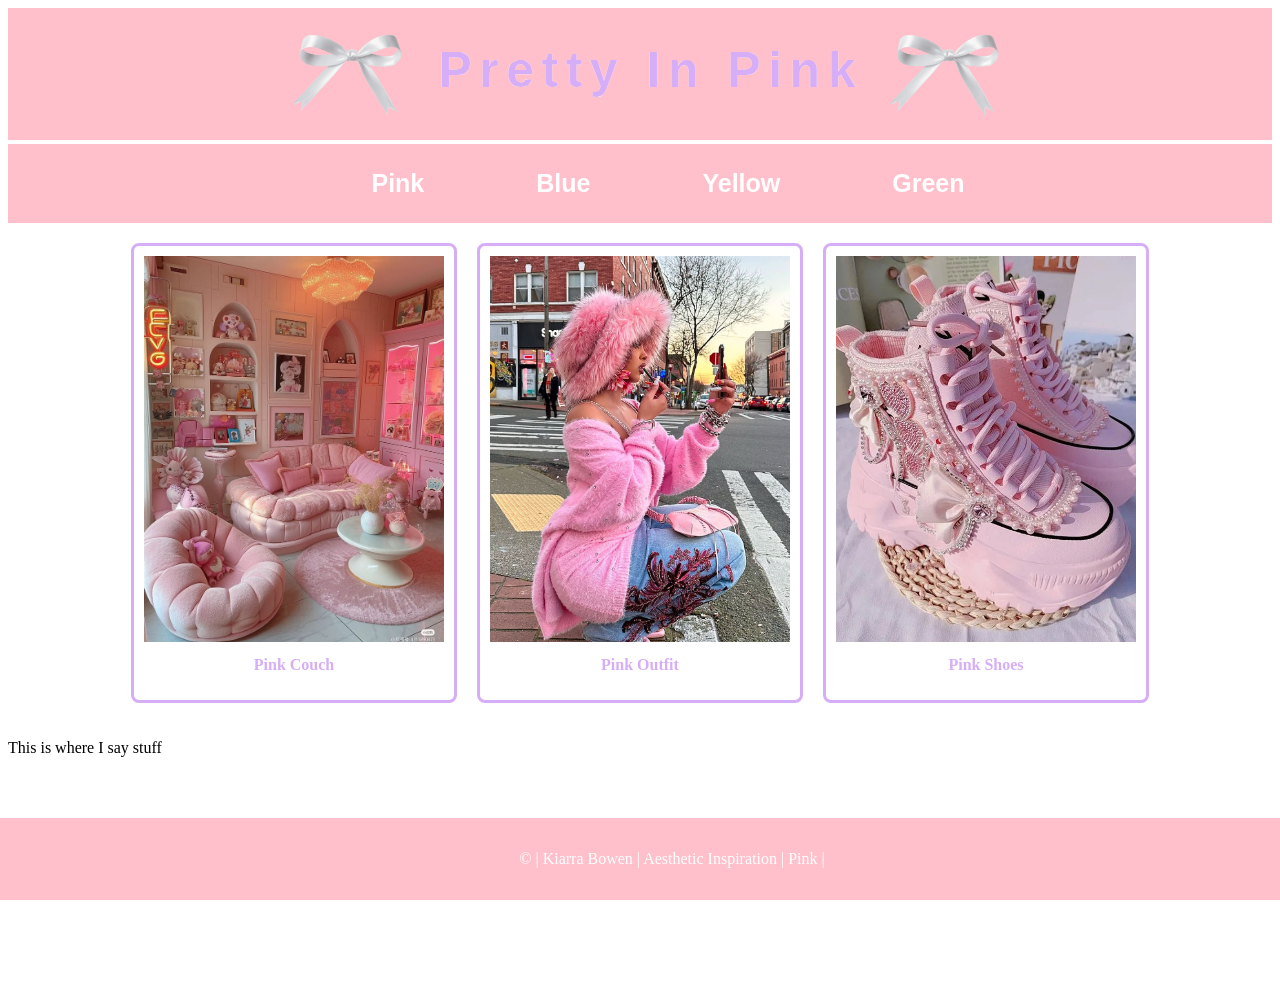
==== index.html @ 9c442b80 "ad" ====
<!DOCTYPE html>
<html lang="en">
<head>
    <link rel="stylesheet" href="stylepage.css">
    <meta charset="UTF-8">
    <meta name="viewport" content="width=device-width, initial-scale=1.0">
    <title>Pretty In Pink</title>
</head>
<header><h1 class="pinkh"><img src="img/bow.png" alt="bow" class="bow"> Pretty In Pink<img src="img/bow.png" alt="bow" class="bow"></h1></header><hr class="navline">

<!--body-->

<body>
 <nav class="main-nav">
      <ul>
         <li><a href="/index.html">Pink</a></li>
        <li><a href="/page1.html" class="blue">Blue</a></li>
        <li><a href="/page2.html" class="yellow">Yellow</a></li>
        <li><a href="/page3.html" class="green">Green</a></li>
      </ul>
    </nav>


<section class="cards-container">

<div class="cardpink">
  <img src="img/pinkhousedecor.jpg" alt="pinkcouch">
  <div class="cardpinkcenter">
    <p class="pcaption">Pink Couch</p>
  </div>
</div>

<div class="cardpink">
  <img src="img/pinkoutfit.jpg" alt="pinkoutfit">
  <div class="cardpinkcenter">
    <p class="pcaption">Pink Outfit</p>
  </div>
</div>

<div class="cardpink">
  <img src="img/pinkshoes.jpg" alt="pinkshoes">
  <div class="cardpinkcenter">
    <p class="pcaption">Pink Shoes</p>
  </div>
</div>

</section>

<section>
    <p>This is where I say stuff</p>

</section>
   
<!--end body-->

<!--footer-->
    <footer>
     ©<span id="year"> </span> | Kiarra Bowen | Aesthetic Inspiration | Pink |
  
    </footer>

<!--footer end-->
</body>
</html>
---- stylepage.css ----
/*nav bar/banner/header styles*/
{
  box-sizing: border-box;
  margin: 0;
  padding: 0;
}
nav {
  display: flex; 
  justify-content: center; 
  padding: rem 2rem; 
  background: pink;
  position: sticky;
  top: 0;

}
nav ul {
  display: flex; 
  list-style: none; 
  font-size: 25px;
  text-align: center;
  gap: 20rem;
  flex-wrap: nowrap;
  justify-content: center;
  overflow-x: auto;

}

nav li {
  padding-left: 1rem; 
  margin-left: 0;
 
}
nav a {
  text-decoration: none;
  color: white;
  font-family: 'Segoe UI', Tahoma, Geneva, Verdana, sans-serif;
  font-weight: bold;
}

body {
  padding-bottom: 200px;
}

nav a:hover {
  color: rgb(241, 128, 245);
  text-decoration: underline;
}

nav a.blue:hover {
  color: rgb(148, 228, 241);
}

nav a.yellow:hover {
  color: yellow;
}

nav a.green:hover {
  color: rgb(144, 216, 144);
}



/*end of nav bar*/

/*header and footer styles*/
header h1{
text-align: center;
font-family: Impact, Haettenschweiler, 'Arial Narrow Bold', sans-serif;
letter-spacing: 0.15em;
-webkit-text-stroke-width: .2px;
-webkit-text-stroke-color: rgb(255, 255, 255);
background-color: pink;
padding: 1rem;
margin: 0;
font-size: 60px;
}
.pinkh {
  color: rgb(214, 174, 247);
}
.blueh {
  color: rgb(148, 228, 241);
}
.yellowh {
  color: rgb(253, 228, 0);
}
.greenh {
  color: rgb(185, 245, 185);
}

.bow{
  height: 2em;
  vertical-align: middle;
}

.navline{
  border: 2px solid white;
  margin: 0;
}


footer {
  border-top: 2px solid white;
  background-color: pink;
  color: white;
  text-align: center;
  padding: 2rem;
}
footer {
  position: fixed;
  bottom: 0;
  width: 100%;
  right: 0;
  left: 0; 
}
/*end of header and footer styles*/

/*card edits*/

.cards-container {
  display: flex;
  justify-content: center;
  gap: 20px;
  flex-wrap: wrap;
  padding: 20px;
}

.cardpink {
  border: 3px solid rgb(214, 174, 247);
  border-radius: 8px;
  padding: 10px;
  width: 300px;
  flex-shrink: 0;
  transition: transform 0.3s ease, box-shadow 0.3s ease;
  cursor: pointer;
}

.cardpink:hover {
  transform: translateY(-10px);
  box-shadow: 0 8px 16px rgb(190, 110, 255);
}

.cardblue {
  border: 3px solid rgb(148, 228, 241);
  border-radius: 8px;
  padding: 10px;
  width: 300px;
  flex-shrink: 0;
  transition: transform 0.3s ease, box-shadow 0.3s ease;
  cursor: pointer;
}

.cardblue:hover {
  transform: translateY(-10px);
  box-shadow: 0 8px 16px rgb(81, 191, 207);
}

.cardyellow {
  border: 3px solid rgb(253, 228, 0);
  border-radius: 8px;
  padding: 10px;
  width: 300px;
  flex-shrink: 0;
  transition: transform 0.3s ease, box-shadow 0.3s ease;
  cursor: pointer;
}

.cardyellow:hover {
  transform: translateY(-10px);
  box-shadow: 0 8px 16px rgb(243, 221, 23);
}

.cardgreen {
  border: 3px solid rgb(185, 245, 185);
  border-radius: 8px;
  padding: 10px;
  width: 300px;
  flex-shrink: 0;
  transition: transform 0.3s ease, box-shadow 0.3s ease;
  cursor: pointer;
}

.cardgreen:hover {
  transform: translateY(-10px);
  box-shadow: 0 8px 16px rgb(92, 252, 92);
}

.cardpink img,
.cardblue img,
.cardyellow img,
.cardgreen img {
  width: 100%;
  aspect-ratio: 70/90;
  object-fit: cover;
}

.pcaption{
  text-align: center;
  font-weight: bold;
  margin-top: 10px;
  color: rgb(214, 174, 247);
}

.bcaption{
  text-align: center;
  font-weight: bold;
  margin-top: 10px;
  color: rgb(148, 228, 241);
}

.greencaption{
  text-align: center;
  font-weight: bold;
  margin-top: 10px;
  color: rgb(185, 245, 185);
}

.yellowcaption{
  text-align: center;
  font-weight: bold;
  margin-top: 10px;
  color: rgb(224, 203, 6);
}


/*end of card edits*/

/* media queries*/

@media screen and (max-width: 1400px){

  header h1 {
    font-size: 50px;
  }
  .banner .welcome {
    font-size: 40px;
  }
  nav ul {
    gap: 6rem;
  }

@media screen and (max-width: 960px){

  header h1 {
    font-size: 40px;
  }
  .banner .welcome {
    font-size: 28px;
  }
  nav li{
    font-size: 18px;
  }
  nav ul {
    gap: 2rem;
  }
@media screen and (max-width: 700px){

  header h1 {
    font-size: 32px;
  }
  .banner .welcome {
    position: relative;
    text-align: center;
    padding:10px; 
  }

   .banner .welcome span{
    font-size: 1em;
   }
     nav li{
    font-size: 18px;
  }
  nav ul {
    gap: 1rem;
  }
  .images li{
    width: 100%;
    display: block;
    margin: 20px auto;
  }

  @media screen and (max-width: 560px){
    header h1 {
      font-size: 24px;
    }
    nav ul {
      gap: 0.5rem;
      flex-wrap: nowrap;
      overflow-x: auto;
    }
    nav li{
      font-size: 16px;
      white-space: nowrap;
  }
  /*end of media queries*/
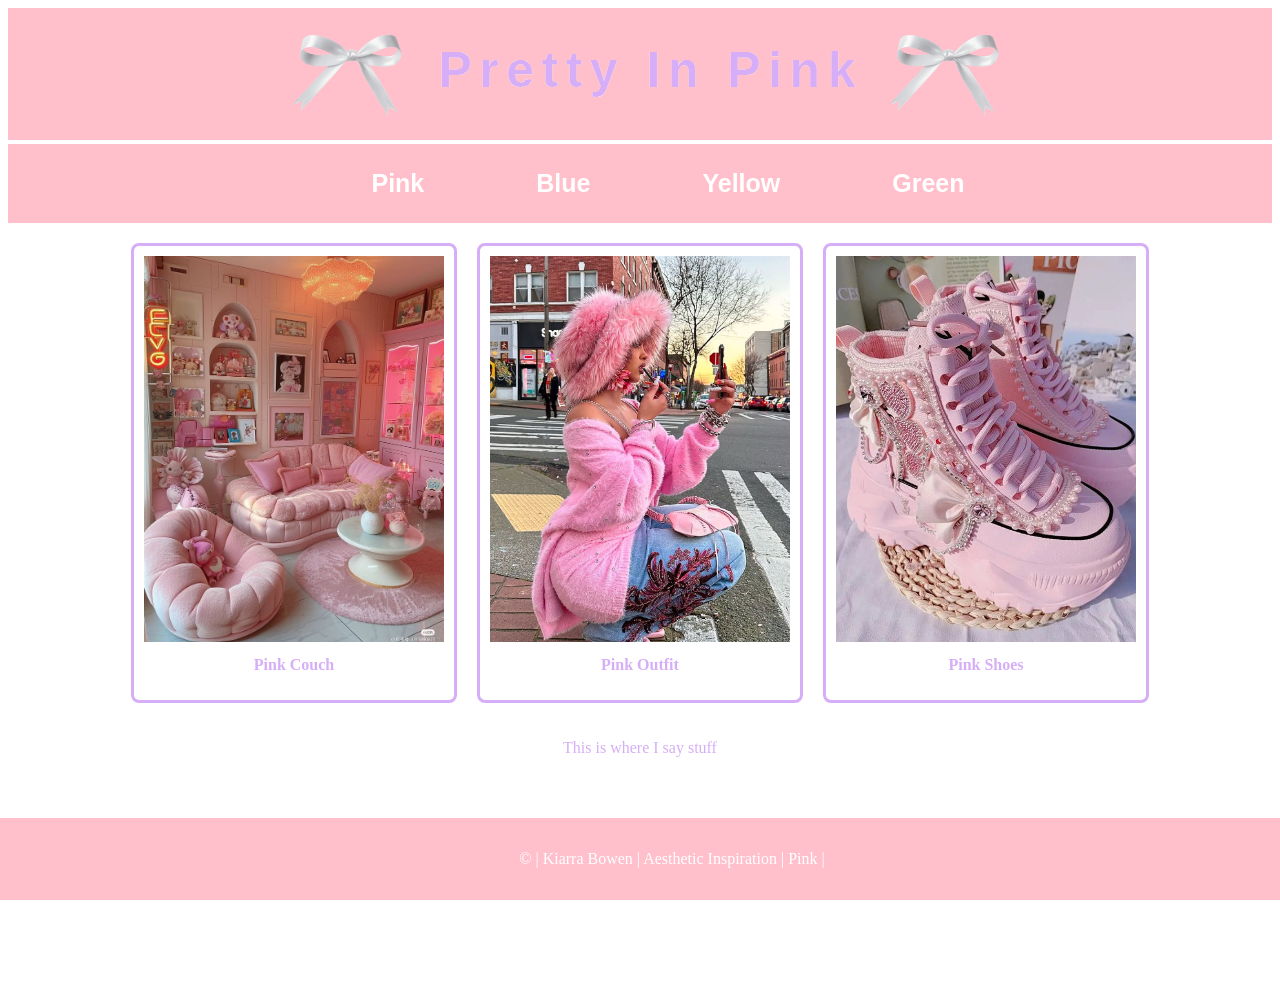
==== commit 27a0b05a: "text align center" ====
--- a/index.html
+++ b/index.html
@@ -8,7 +8,7 @@
 </head>
 <header><h1 class="pinkh"><img src="img/bow.png" alt="bow" class="bow"> Pretty In Pink<img src="img/bow.png" alt="bow" class="bow"></h1></header><hr class="navline">
 
-<!--body-->
+<!--pagefiller-->
 
 <body>
  <nav class="main-nav">
@@ -47,11 +47,11 @@
 </section>
 
 <section>
-    <p>This is where I say stuff</p>
+    <p class="pinkp">This is where I say stuff</p>
 
 </section>
    
-<!--end body-->
+<!--pagefiller-->
 
 <!--footer-->
     <footer>
--- a/stylepage.css
+++ b/stylepage.css
@@ -224,6 +224,26 @@
 
 
 /*end of card edits*/
+
+/*colors for paragraph text*/
+.pinkp {
+  color: rgb(214, 174, 247);
+  text-align: center;
+}
+.bluep {
+  color: rgb(148, 228, 241);
+  text-align: center;
+}
+.yellowp {
+  color: rgb(253, 228, 0);
+  text-align: center;
+}
+.greenp {
+  color: rgb(185, 245, 185);
+  text-align: center;
+}
+/*end of colors for paragraph text*/
+
 
 /* media queries*/
 
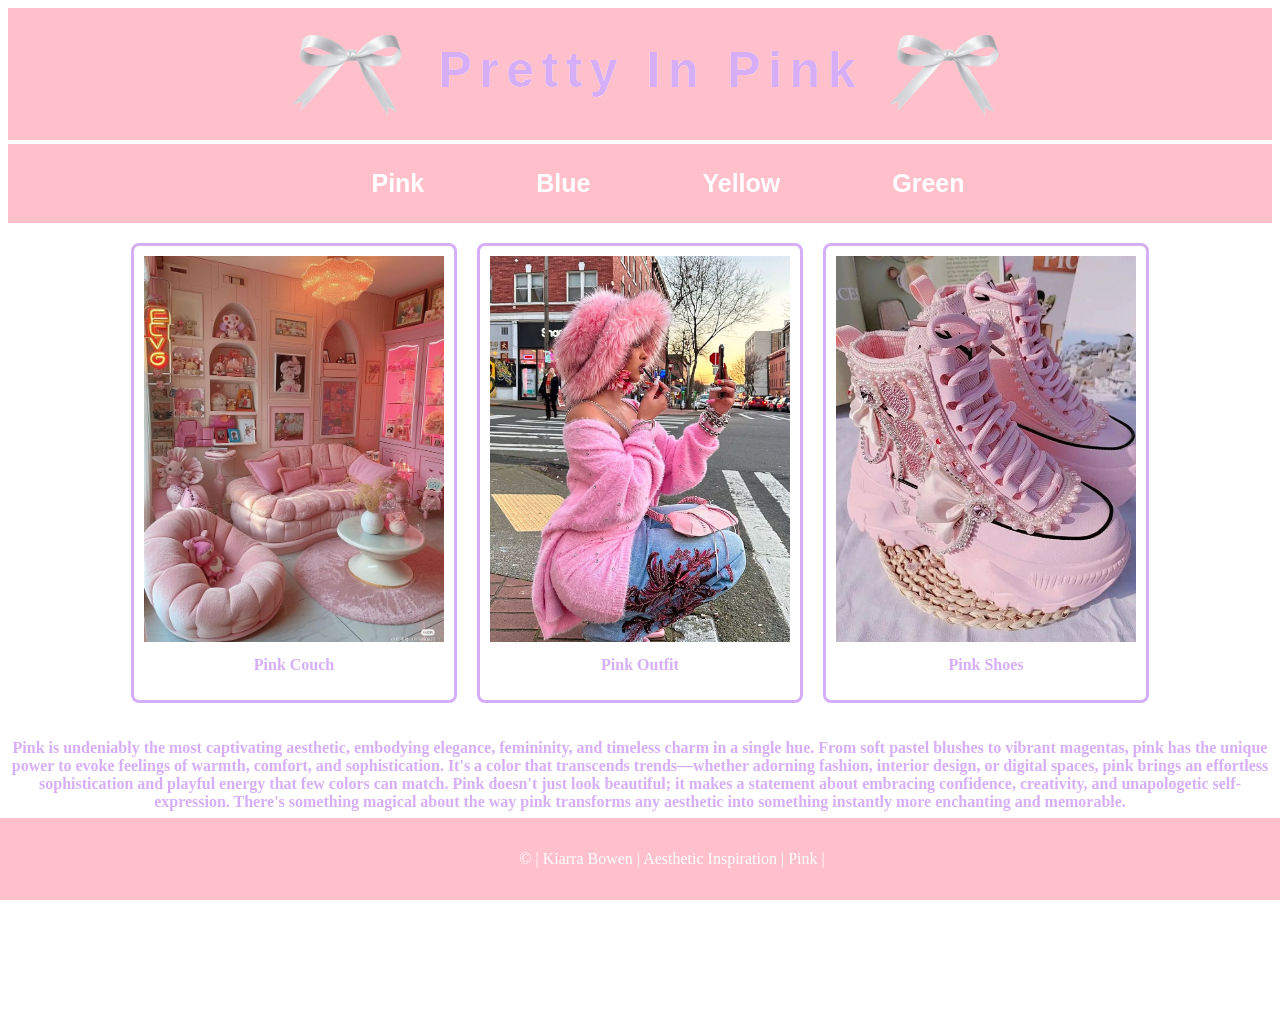
==== commit 7a4aab05: "filler" ====
--- a/index.html
+++ b/index.html
@@ -47,7 +47,7 @@
 </section>
 
 <section>
-    <p class="pinkp">This is where I say stuff</p>
+    <p class="pinkp">Pink is undeniably the most captivating aesthetic, embodying elegance, femininity, and timeless charm in a single hue. From soft pastel blushes to vibrant magentas, pink has the unique power to evoke feelings of warmth, comfort, and sophistication. It's a color that transcends trends—whether adorning fashion, interior design, or digital spaces, pink brings an effortless sophistication and playful energy that few colors can match. Pink doesn't just look beautiful; it makes a statement about embracing confidence, creativity, and unapologetic self-expression. There's something magical about the way pink transforms any aesthetic into something instantly more enchanting and memorable.</p>
 
 </section>
    
--- a/stylepage.css
+++ b/stylepage.css
@@ -229,18 +229,22 @@
 .pinkp {
   color: rgb(214, 174, 247);
   text-align: center;
+  font-weight: bold;
 }
 .bluep {
   color: rgb(148, 228, 241);
   text-align: center;
+  font-weight: bold;
 }
 .yellowp {
-  color: rgb(253, 228, 0);
-  text-align: center;
+  color: rgb(224, 203, 6);
+  text-align: center;
+  font-weight: bold;
 }
 .greenp {
   color: rgb(185, 245, 185);
   text-align: center;
+  font-weight: bold;
 }
 /*end of colors for paragraph text*/
 
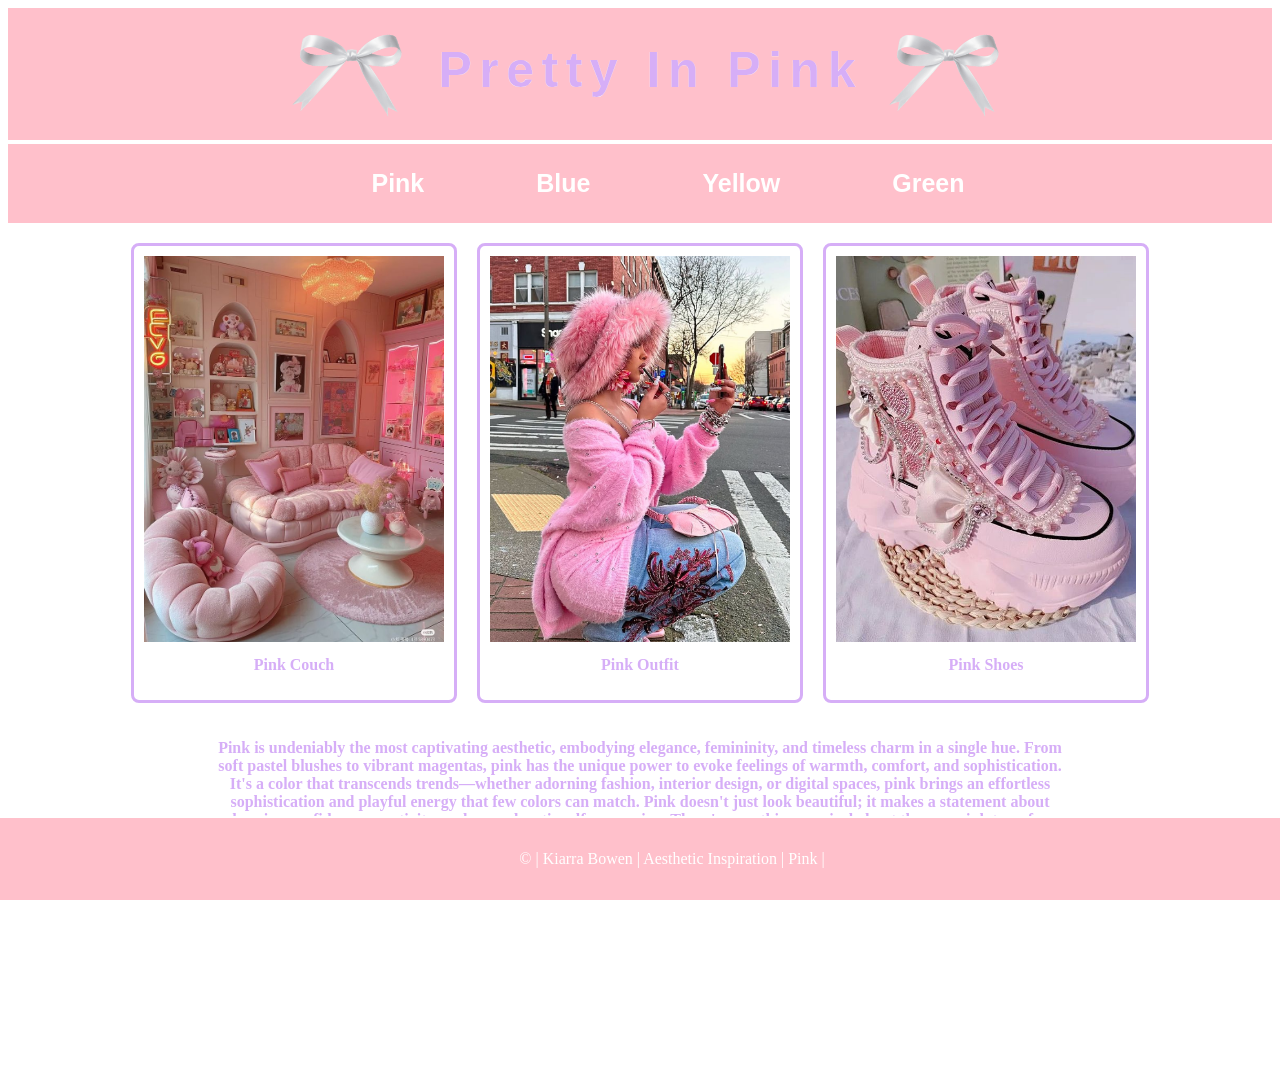
==== commit 470a51b3: "padding" ====
--- a/index.html
+++ b/index.html
@@ -47,6 +47,7 @@
 </section>
 
 <section>
+    
     <p class="pinkp">Pink is undeniably the most captivating aesthetic, embodying elegance, femininity, and timeless charm in a single hue. From soft pastel blushes to vibrant magentas, pink has the unique power to evoke feelings of warmth, comfort, and sophistication. It's a color that transcends trends—whether adorning fashion, interior design, or digital spaces, pink brings an effortless sophistication and playful energy that few colors can match. Pink doesn't just look beautiful; it makes a statement about embracing confidence, creativity, and unapologetic self-expression. There's something magical about the way pink transforms any aesthetic into something instantly more enchanting and memorable.</p>
 
 </section>
--- a/stylepage.css
+++ b/stylepage.css
@@ -230,21 +230,25 @@
   color: rgb(214, 174, 247);
   text-align: center;
   font-weight: bold;
+  padding: 0 200px;
 }
 .bluep {
   color: rgb(148, 228, 241);
   text-align: center;
   font-weight: bold;
+  padding: 0 200px;
 }
 .yellowp {
   color: rgb(224, 203, 6);
   text-align: center;
   font-weight: bold;
+  padding: 0 200px;
 }
 .greenp {
   color: rgb(185, 245, 185);
   text-align: center;
   font-weight: bold;
+  padding: 0 200px;
 }
 /*end of colors for paragraph text*/
 
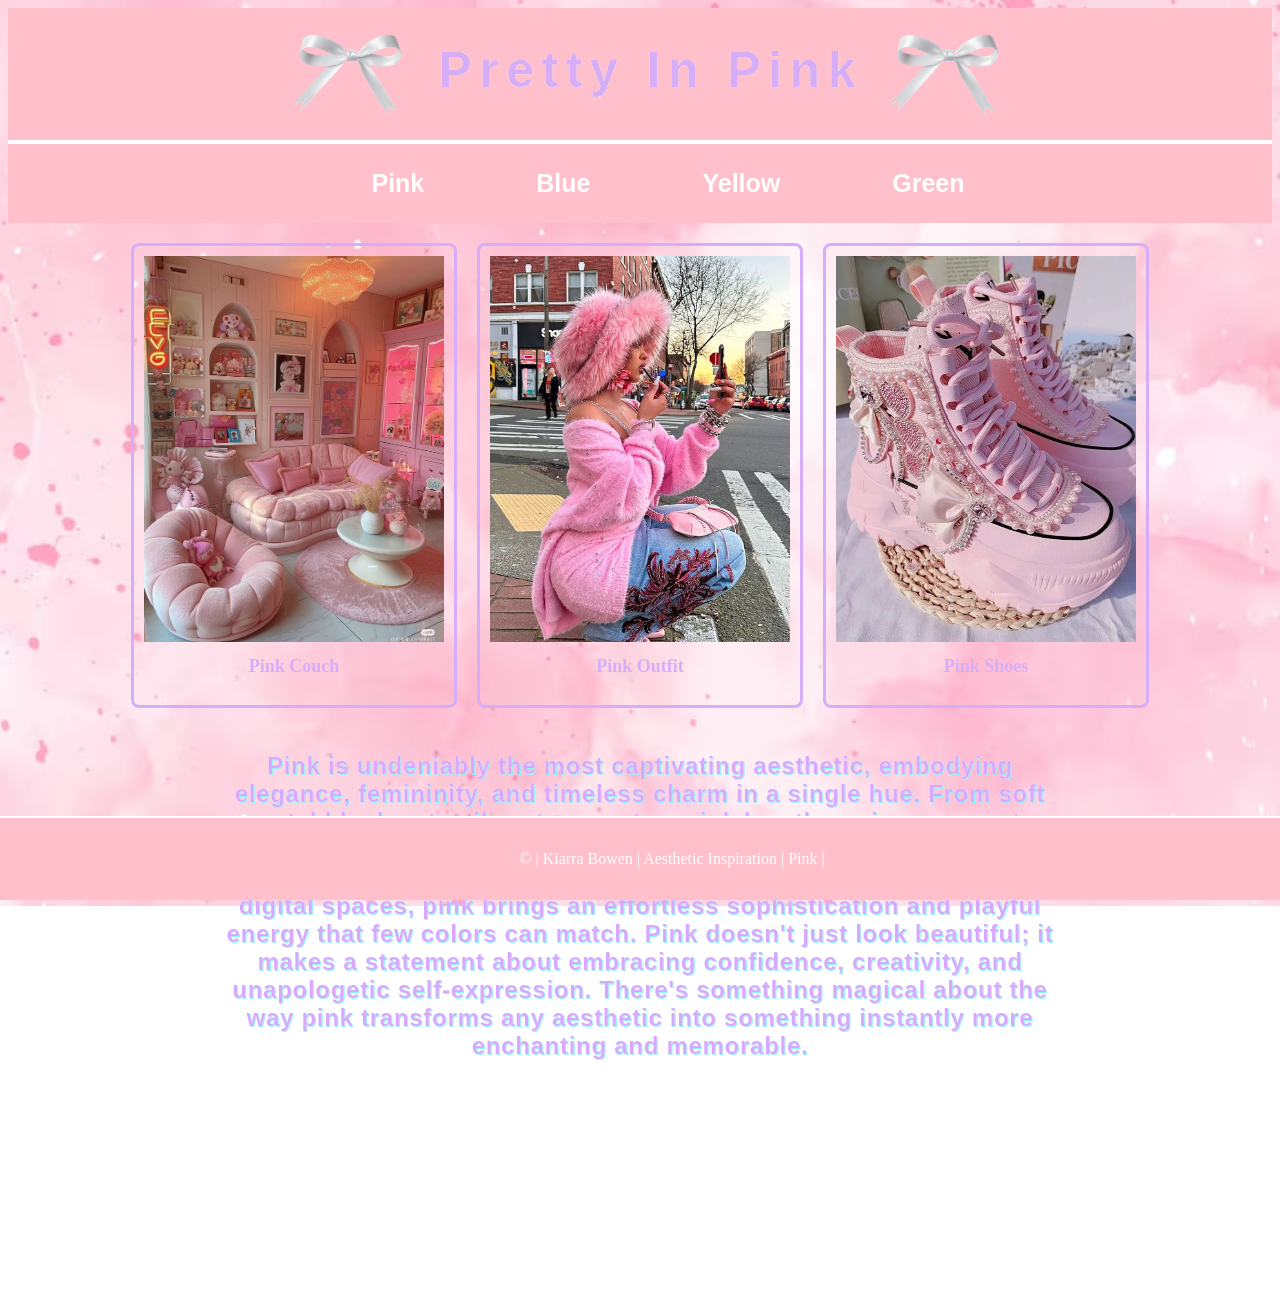
==== commit f5d885a1: "background" ====
--- a/index.html
+++ b/index.html
@@ -7,6 +7,15 @@
     <title>Pretty In Pink</title>
 </head>
 <header><h1 class="pinkh"><img src="img/bow.png" alt="bow" class="bow"> Pretty In Pink<img src="img/bow.png" alt="bow" class="bow"></h1></header><hr class="navline">
+
+<style>
+body {
+  background-image: url('img/pinkbackground.avif');
+  background-repeat: no-repeat;
+  background-attachment: fixed;
+  background-size: cover;
+}
+</style>
 
 <!--pagefiller-->
 
@@ -47,7 +56,7 @@
 </section>
 
 <section>
-    
+
     <p class="pinkp">Pink is undeniably the most captivating aesthetic, embodying elegance, femininity, and timeless charm in a single hue. From soft pastel blushes to vibrant magentas, pink has the unique power to evoke feelings of warmth, comfort, and sophistication. It's a color that transcends trends—whether adorning fashion, interior design, or digital spaces, pink brings an effortless sophistication and playful energy that few colors can match. Pink doesn't just look beautiful; it makes a statement about embracing confidence, creativity, and unapologetic self-expression. There's something magical about the way pink transforms any aesthetic into something instantly more enchanting and memorable.</p>
 
 </section>
--- a/stylepage.css
+++ b/stylepage.css
@@ -225,32 +225,61 @@
 
 /*end of card edits*/
 
-/*colors for paragraph text*/
+/*paragraph text*/
+
 .pinkp {
-  color: rgb(214, 174, 247);
+  color: rgb(216, 168, 255);
   text-align: center;
   font-weight: bold;
   padding: 0 200px;
-}
+  font-family: Arial, Helvetica, sans-serif;
+  font-size: 24px;
+  letter-spacing: 0.03em;
+-webkit-text-stroke-width: .2px;
+-webkit-text-stroke-color: rgb(255, 255, 255);
+ text-shadow: 1px 1px #92f3f7;
+
+}
+
 .bluep {
   color: rgb(148, 228, 241);
   text-align: center;
   font-weight: bold;
   padding: 0 200px;
-}
+  font-family: Arial, Helvetica, sans-serif;
+ font-size: 24px;
+  letter-spacing: 0.03em;
+-webkit-text-stroke-width: .2px;
+-webkit-text-stroke-color: rgb(255, 255, 255);
+ text-shadow: 1px 1px #e387fa;
+}
+
 .yellowp {
-  color: rgb(224, 203, 6);
+  color: rgb(243, 221, 23);
   text-align: center;
   font-weight: bold;
   padding: 0 200px;
-}
+  font-family: Arial, Helvetica, sans-serif;
+  font-size: 24px;
+  letter-spacing: 0.03em;
+-webkit-text-stroke-width: .2px;
+-webkit-text-stroke-color: rgb(255, 255, 255);
+ text-shadow: 1px 1px rgb(185, 245, 185);
+}
+
 .greenp {
   color: rgb(185, 245, 185);
   text-align: center;
   font-weight: bold;
   padding: 0 200px;
-}
-/*end of colors for paragraph text*/
+  font-family: Arial, Helvetica, sans-serif;
+   font-size: 24px;
+  letter-spacing: 0.03em;
+-webkit-text-stroke-width: .2px;
+-webkit-text-stroke-color: rgb(255, 255, 255);
+ text-shadow: 1px 1px rgb(243, 221, 23);
+}
+/*end of paragraph text*/
 
 
 /* media queries*/
@@ -263,6 +292,9 @@
   .banner .welcome {
     font-size: 40px;
   }
+  p {
+    font-size: 18px;
+  }
   nav ul {
     gap: 6rem;
   }
@@ -274,6 +306,9 @@
   }
   .banner .welcome {
     font-size: 28px;
+  }
+  p {
+    font-size: 16px;
   }
   nav li{
     font-size: 18px;
@@ -290,6 +325,9 @@
     position: relative;
     text-align: center;
     padding:10px; 
+  }
+  p {
+    font-size: 14px;
   }
 
    .banner .welcome span{
@@ -310,6 +348,9 @@
   @media screen and (max-width: 560px){
     header h1 {
       font-size: 24px;
+    }
+    p {
+      font-size: 12px;
     }
     nav ul {
       gap: 0.5rem;
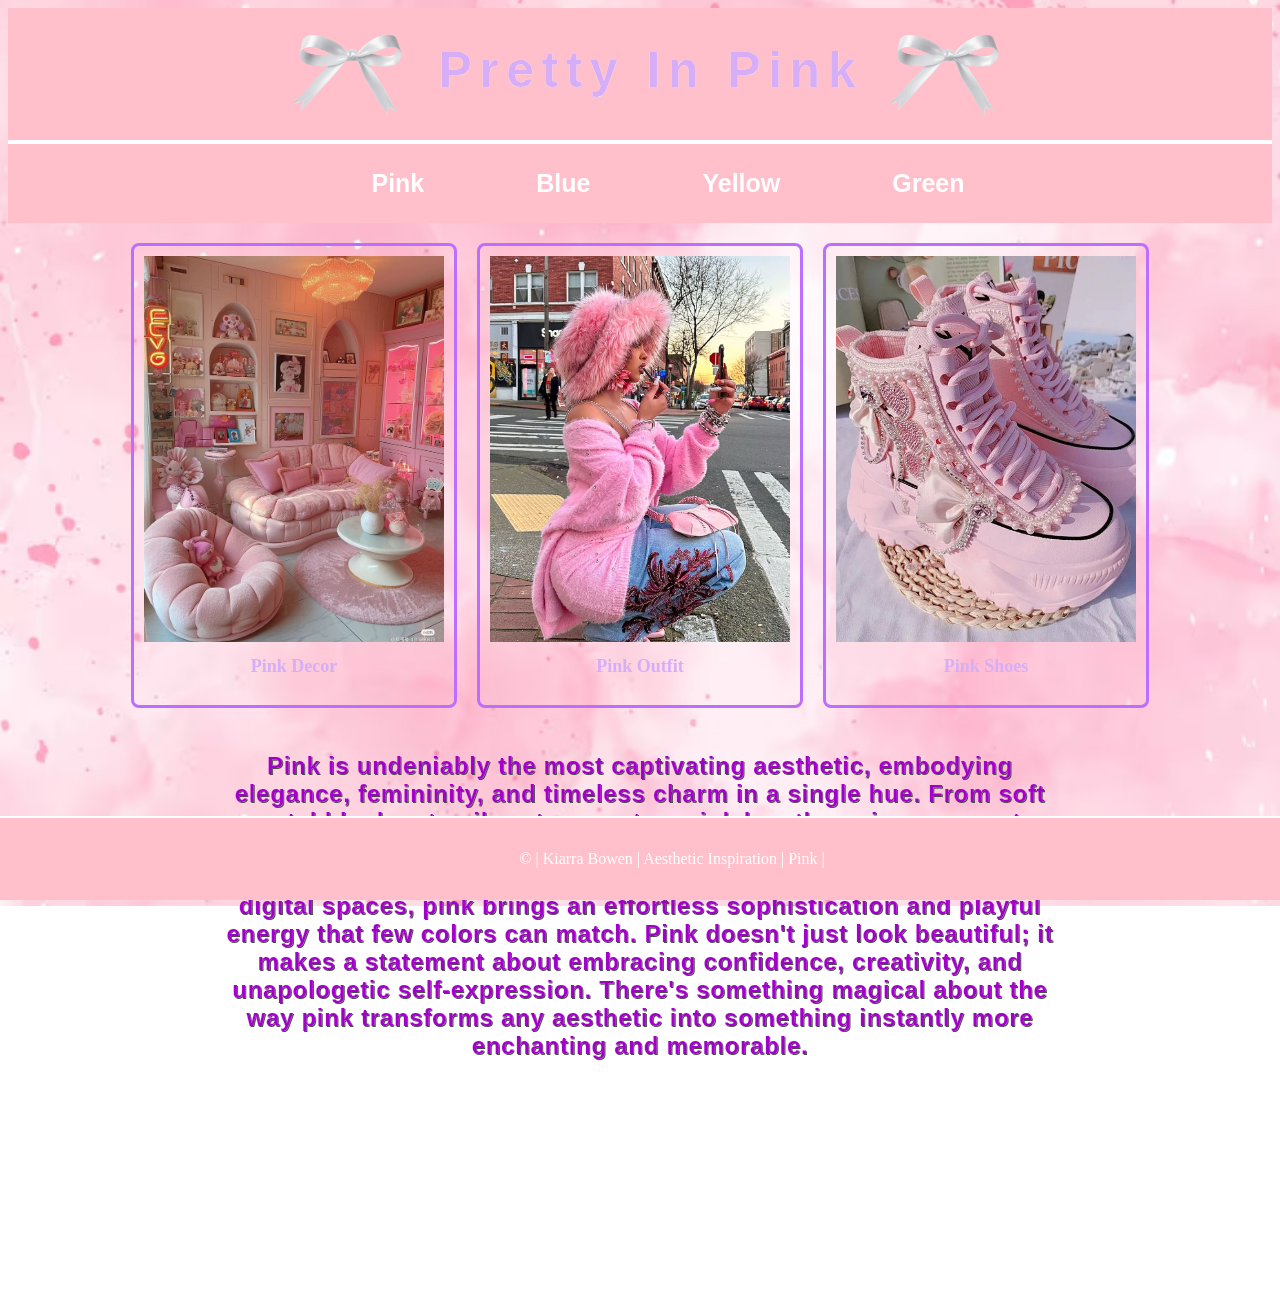
==== commit ad87843e: "sa" ====
--- a/index.html
+++ b/index.html
@@ -35,7 +35,7 @@
 <div class="cardpink">
   <img src="img/pinkhousedecor.jpg" alt="pinkcouch">
   <div class="cardpinkcenter">
-    <p class="pcaption">Pink Couch</p>
+    <p class="pcaption">Pink Decor</p>
   </div>
 </div>
 
--- a/stylepage.css
+++ b/stylepage.css
@@ -126,7 +126,7 @@
 }
 
 .cardpink {
-  border: 3px solid rgb(214, 174, 247);
+  border: 3px solid rgb(190, 110, 255);
   border-radius: 8px;
   padding: 10px;
   width: 300px;
@@ -141,7 +141,7 @@
 }
 
 .cardblue {
-  border: 3px solid rgb(148, 228, 241);
+  border: 3px solid rgb(150, 237, 250);
   border-radius: 8px;
   padding: 10px;
   width: 300px;
@@ -152,11 +152,11 @@
 
 .cardblue:hover {
   transform: translateY(-10px);
-  box-shadow: 0 8px 16px rgb(81, 191, 207);
+  box-shadow: 0 8px 16px rgb(150, 237, 250);
 }
 
 .cardyellow {
-  border: 3px solid rgb(253, 228, 0);
+  border: 3px solid rgb(255, 251, 215);
   border-radius: 8px;
   padding: 10px;
   width: 300px;
@@ -167,11 +167,11 @@
 
 .cardyellow:hover {
   transform: translateY(-10px);
-  box-shadow: 0 8px 16px rgb(243, 221, 23);
+  box-shadow: 0 8px 16px rgb(255, 251, 215);
 }
 
 .cardgreen {
-  border: 3px solid rgb(185, 245, 185);
+  border: 3px solid rgb(175, 245, 175);
   border-radius: 8px;
   padding: 10px;
   width: 300px;
@@ -182,7 +182,7 @@
 
 .cardgreen:hover {
   transform: translateY(-10px);
-  box-shadow: 0 8px 16px rgb(92, 252, 92);
+  box-shadow: 0 8px 16px rgb(175, 245, 175);
 }
 
 .cardpink img,
@@ -228,7 +228,7 @@
 /*paragraph text*/
 
 .pinkp {
-  color: rgb(216, 168, 255);
+  color: rgb(162, 0, 202);
   text-align: center;
   font-weight: bold;
   padding: 0 200px;
@@ -236,13 +236,13 @@
   font-size: 24px;
   letter-spacing: 0.03em;
 -webkit-text-stroke-width: .2px;
--webkit-text-stroke-color: rgb(255, 255, 255);
- text-shadow: 1px 1px #92f3f7;
+-webkit-text-stroke-color: rgb(250, 209, 255);
+ text-shadow: 1px 1px #4b4b4b;
 
 }
 
 .bluep {
-  color: rgb(148, 228, 241);
+  color: rgb(49, 132, 153);
   text-align: center;
   font-weight: bold;
   padding: 0 200px;
@@ -250,25 +250,25 @@
  font-size: 24px;
   letter-spacing: 0.03em;
 -webkit-text-stroke-width: .2px;
--webkit-text-stroke-color: rgb(255, 255, 255);
- text-shadow: 1px 1px #e387fa;
+-webkit-text-stroke-color: rgb(186, 206, 243);
+ text-shadow: 1px 1px rgb(rgb(114, 76, 250)); 
 }
 
 .yellowp {
-  color: rgb(243, 221, 23);
-  text-align: center;
-  font-weight: bold;
+  color: rgb(216, 158, 0);
+  text-align: center;
+  font-weight: bolder;
   padding: 0 200px;
   font-family: Arial, Helvetica, sans-serif;
   font-size: 24px;
   letter-spacing: 0.03em;
--webkit-text-stroke-width: .2px;
--webkit-text-stroke-color: rgb(255, 255, 255);
- text-shadow: 1px 1px rgb(185, 245, 185);
+-webkit-text-stroke-width: .5px;
+-webkit-text-stroke-color: grey;
+ text-shadow: 1px 2px rgb(grey);
 }
 
 .greenp {
-  color: rgb(185, 245, 185);
+  color: rgb(93, 151, 93);
   text-align: center;
   font-weight: bold;
   padding: 0 200px;
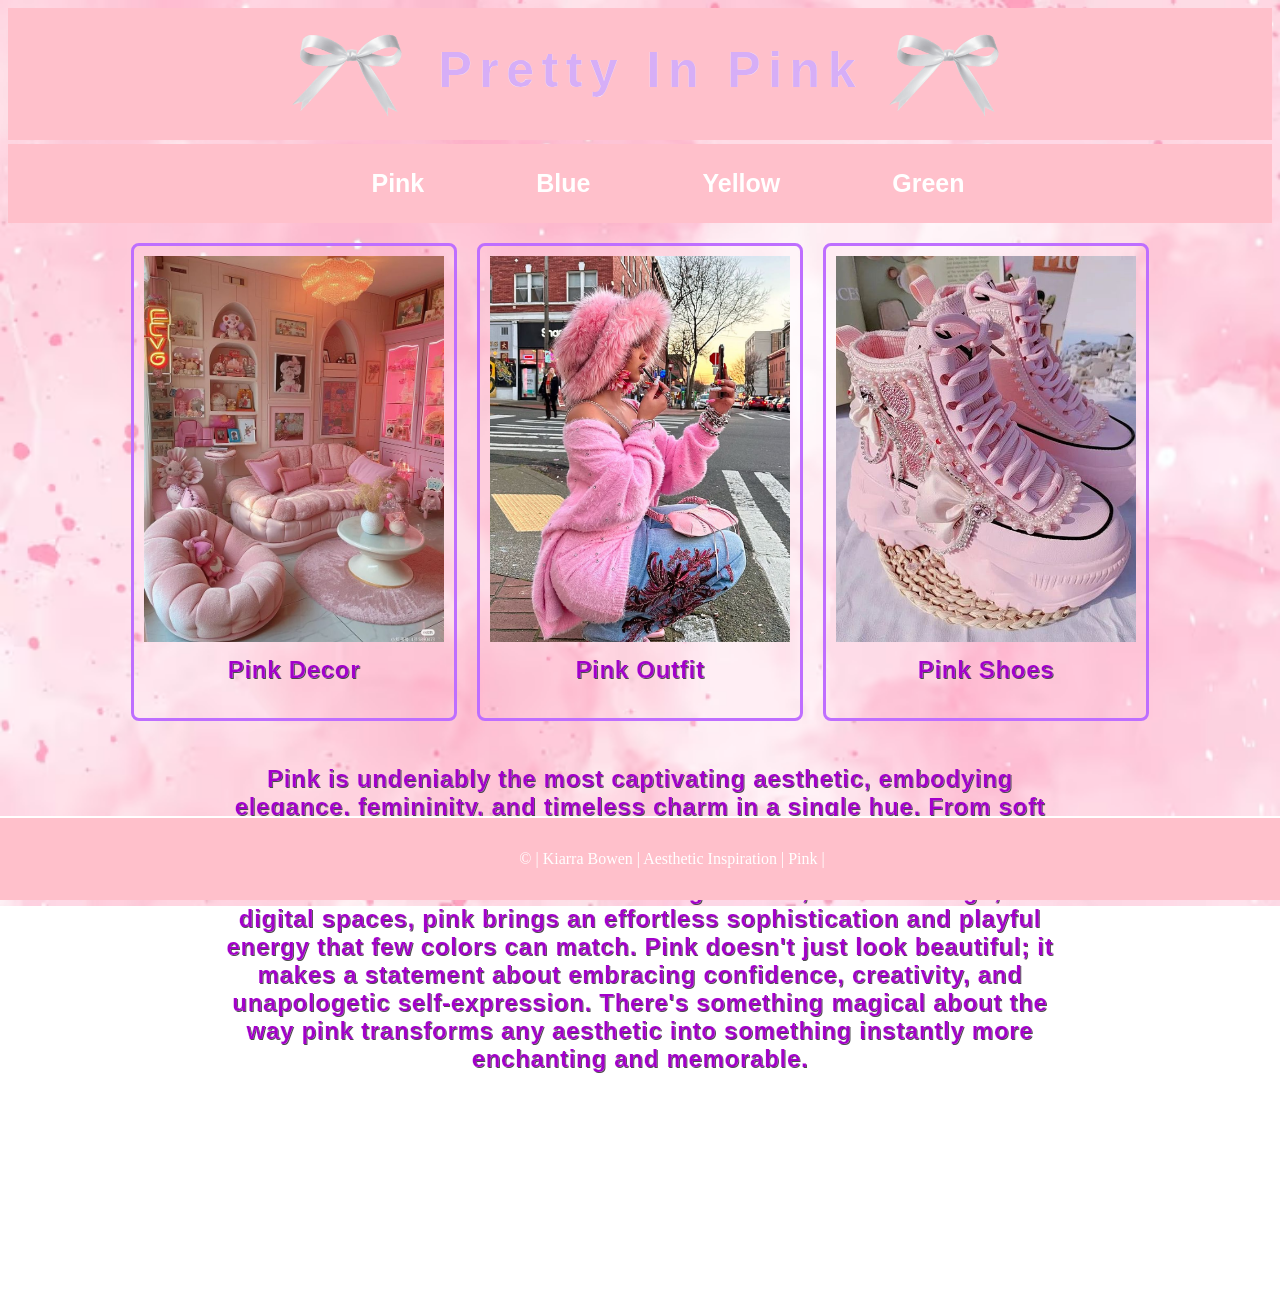
==== commit 18db3ff9: "nav fix" ====
--- a/index.html
+++ b/index.html
@@ -22,10 +22,10 @@
 <body>
  <nav class="main-nav">
       <ul>
-         <li><a href="/index.html">Pink</a></li>
-        <li><a href="/page1.html" class="blue">Blue</a></li>
-        <li><a href="/page2.html" class="yellow">Yellow</a></li>
-        <li><a href="/page3.html" class="green">Green</a></li>
+         <li><a href="index.html">Pink</a></li>
+        <li><a href="page1.html" class="blue">Blue</a></li>
+        <li><a href="page2.html" class="yellow">Yellow</a></li>
+        <li><a href="page3.html" class="green">Green</a></li>
       </ul>
     </nav>
 
--- a/stylepage.css
+++ b/stylepage.css
@@ -12,7 +12,7 @@
   background: pink;
   position: sticky;
   top: 0;
-
+ 
 }
 nav ul {
   display: flex; 
@@ -94,7 +94,7 @@
 }
 
 .navline{
-  border: 2px solid white;
+  border: 2px solid transparent;
   margin: 0;
 }
 
@@ -198,28 +198,52 @@
   text-align: center;
   font-weight: bold;
   margin-top: 10px;
-  color: rgb(214, 174, 247);
+  color: rgb(162, 0, 202);
+    font-family: Arial, Helvetica, sans-serif;
+  font-size: 24px;
+  letter-spacing: 0.03em;
+-webkit-text-stroke-width: .2px;
+-webkit-text-stroke-color: rgb(250, 209, 255);
+ text-shadow: 1px 1px #4b4b4b;
 }
 
 .bcaption{
   text-align: center;
   font-weight: bold;
   margin-top: 10px;
-  color: rgb(148, 228, 241);
+  color: rgb(49, 132, 153);
+   font-family: Arial, Helvetica, sans-serif;
+ font-size: 24px;
+  letter-spacing: 0.03em;
+-webkit-text-stroke-width: .2px;
+-webkit-text-stroke-color: rgb(186, 206, 243);
+ text-shadow: 1px 1px rgb(rgb(114, 76, 250));
 }
 
 .greencaption{
   text-align: center;
   font-weight: bold;
   margin-top: 10px;
-  color: rgb(185, 245, 185);
+  color: rgb(93, 151, 93);
+    font-family: Arial, Helvetica, sans-serif;
+   font-size: 24px;
+  letter-spacing: 0.03em;
+-webkit-text-stroke-width: .2px;
+-webkit-text-stroke-color: rgb(255, 255, 255);
+ text-shadow: 1px 1px rgb(243, 221, 23);
 }
 
 .yellowcaption{
   text-align: center;
   font-weight: bold;
   margin-top: 10px;
-  color: rgb(224, 203, 6);
+  color: rgb(216, 158, 0);
+    font-family: Arial, Helvetica, sans-serif;
+  font-size: 24px;
+  letter-spacing: 0.03em;
+-webkit-text-stroke-width: .5px;
+-webkit-text-stroke-color: grey;
+ text-shadow: 1px 2px rgb(grey);
 }
 
 
